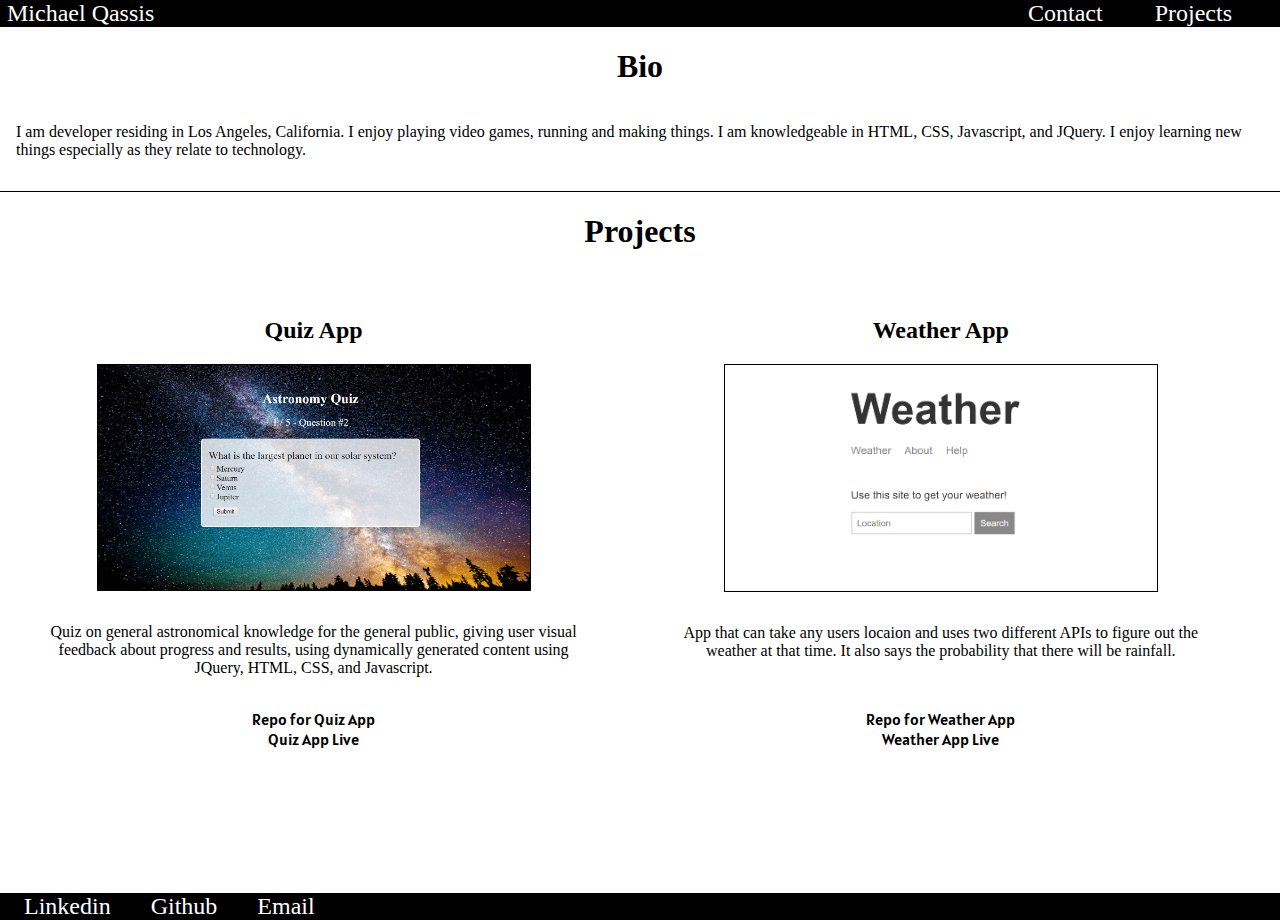
==== index.html @ fcd920d2 "fixing headers" ====
<!DOCTYPE html>
<html lang="en">
<head>
    <meta charset="UTF-8">
    <meta name="viewport" content="width=<device-width>, initial-scale=1.0">
    <meta http-equiv="X-UA-Compatible" content="ie=edge">
    <title>Michael Qassis</title>
    <link rel="stylesheet" type="text/css" href="index.css">
    <link href="https://fonts.googleapis.com/css?family=Open+Sans+Condensed:300&display=swap" rel="stylesheet">
    <link href="https://fonts.googleapis.com/css?family=Gelasio&display=swap" rel="stylesheet">
    <link href="https://fonts.googleapis.com/css?family=Alatsi&display=swap" rel="stylesheet">
</head>
<body>
    <header>
        <nav>
            <ul>
                <li id="name"><a href="index.html">Michael Qassis</a></li>
                <li><a href="Contact.html">Contact</a></li>
                <li><a href="projects.html">Projects</a></li>
            </ul>
        </nav>
    </header>
    <section class="Bio">
    <h1>Bio</h1>
    <p>
        I am developer residing in Los Angeles, California. I enjoy playing video games, running and making
        things. I am knowledgeable in HTML, CSS, Javascript, and JQuery. I enjoy learning new things especially
        as they relate to technology.
    </p>
    </section>
    <section class="main">
        <h1>Projects</h1>
            <div class="container">
                <div class="box">
                    <h2>Quiz App</h2>
                        <img src="Capture.png" alt="quiz app">
                        <p>
                        Quiz on general astronomical knowledge for the general public, giving
                        user visual feedback about progress and results, using
                        dynamically generated content using JQuery, HTML, CSS, and Javascript.
                        </p>    
                        <a href="https://github.com/michael-tq/quiz-app">Repo for Quiz App</a> 
                        <a href="https://michael-tq.github.io/quiz-app/">Quiz App Live</a>
                </div>
                <div class="box">
                    <h2>Weather App</h2>
                        <img src="wea.PNG" alt="weather app">
                        <p>
                        App that can take any users locaion and uses two different APIs
                        to figure out the weather at that time. It also says the probability 
                        that there will be rainfall.
                        </p>
                        <a href="https://github.com/michael-tq/node3-weather-website">Repo for Weather App</a>
                        <a href="https://qassis-weather-application.herokuapp.com/">Weather App Live</a>
                </div>
        </div>
    </section>
       <footer>
                <a href="https://www.linkedin.com/in/michael-qassis-7a8199144">Linkedin</a>
                <a href="https://github.com/michael-tq">Github</a>
                <a href="mailto:michael.qassis.499@my.csun.edu">Email</a>
       </footer>
</body>
</html>
---- index.css ----
body {
    margin: 0;
    font-family: 'Times New Roman', sans-serif;
    position: relative;
    min-height: 100vh;
}

ul li {
    display: inline-block;
    padding-right: 2em;
    color: white;
    font-size: 1.5em;
}

ul {
    text-align: right;
    padding: 0;
    margin: 0;
    overflow: hidden;
}

header {
    background-color: black;
    overflow: hidden;
}

a:visited, a {
    color: white;
    text-decoration: none;
}

#name {
    float: left;
    padding-left: 7px;
}

body {
    background-color: white;
}

h1 {
    text-align: center;
}

.container {
    margin-left: auto;
    margin-right: auto;
    width: 100%;
    margin-top: 1em;
}

p {
    padding: 1em;
}

h2 {
    text-align: center;
}

img {
    width: 75%;
    border: solid 1px black;
}

.Bio {
    border-bottom: 1px solid black;
    margin: 0;
}

.box {
    margin: 2%;
    align-items: center;
    width: 45%;

}

.box a {
    color: black;
    font-family: 'Alatsi', sans-serif;
}

.left {
    text-align: left;
}

.main {
    text-align: center;
    
}

footer {
    background-color: black;
    overflow: hidden;
    margin: 0;
    position: absolute;
    bottom: 0;
    width: 100%;
}

footer a {
    padding-left: 1em;
    padding-right: 0.5em;
    color: white;
    flex-grow: 1;
    font-size: 1.5em;
}

.text {
    color: white;
    margin: 0;
    padding: 0;
}

.screenshot {
    height: 15vh;
    width: 45%;
    border: solid black 1px;
    margin-left: 25%;
}

.container {
    display: flex;
}

.container div {
    display: flex;
    flex-direction: column;
}

.container p {
    flex-grow: 1;
}


@media only screen and (max-height: 900px) {
    footer {
        bottom: -20px;
    }
}

@media screen and (max-width: 500px) {
    .box{
        margin: 25%;
        margin-top: 0%;
        margin-bottom: 0%;
    }

    .container {
        display: block;
        margin-top: 0%:
    }

    footer {
        bottom: -60px;
    }
}

.icons {
    width: 10%;
    height: 5vh;
    margin: 5%;
}

.email {
    width: 5%;
    height: 5vh;
    margin: 5%;
}

.contact-page {
    display: flex;
    flex-direction: column;
    text-align: center;
}
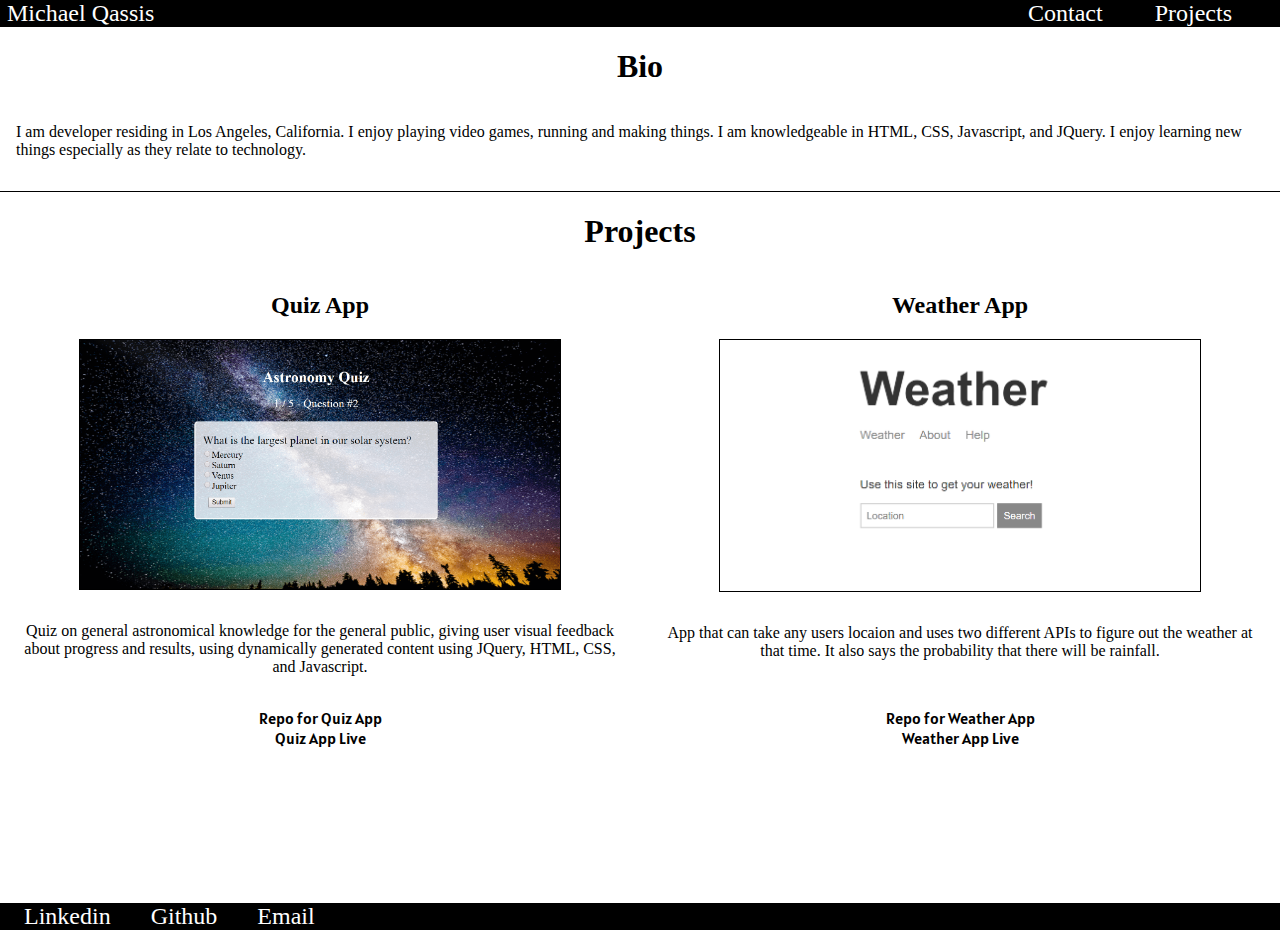
==== commit 83e46099: "fixing size issues" ====
--- a/index.html
+++ b/index.html
@@ -14,9 +14,9 @@
     <header>
         <nav>
             <ul>
-                <li id="name"><a href="index.html">Michael Qassis</a></li>
-                <li><a href="Contact.html">Contact</a></li>
-                <li><a href="projects.html">Projects</a></li>
+                <li id="name"><a href="index.html" target="_blank">Michael Qassis</a></li>
+                <li><a href="Contact.html" target="_blank">Contact</a></li>
+                <li><a href="projects.html" target="_blank">Projects</a></li>
             </ul>
         </nav>
     </header>
@@ -56,9 +56,9 @@
         </div>
     </section>
        <footer>
-                <a href="https://www.linkedin.com/in/michael-qassis-7a8199144">Linkedin</a>
-                <a href="https://github.com/michael-tq">Github</a>
-                <a href="mailto:michael.qassis.499@my.csun.edu">Email</a>
+                <a href="https://www.linkedin.com/in/michael-qassis-7a8199144" target="_blank">Linkedin</a>
+                <a href="https://github.com/michael-tq" target="_blank">Github</a>
+                <a href="mailto:michael.qassis.499@my.csun.edu" target="_blank">Email</a>
        </footer>
 </body>
 </html>
--- a/index.css
+++ b/index.css
@@ -67,12 +67,12 @@
     margin: 0;
 }
 
-.box {
-    margin: 2%;
+div.box {
+    margin: 0;
     align-items: center;
-    width: 45%;
+    width: 100%;
+} 
 
-}
 
 .box a {
     color: black;
@@ -134,7 +134,7 @@
 
 @media only screen and (max-height: 900px) {
     footer {
-        bottom: -20px;
+        bottom: -30px;
     }
 }
 
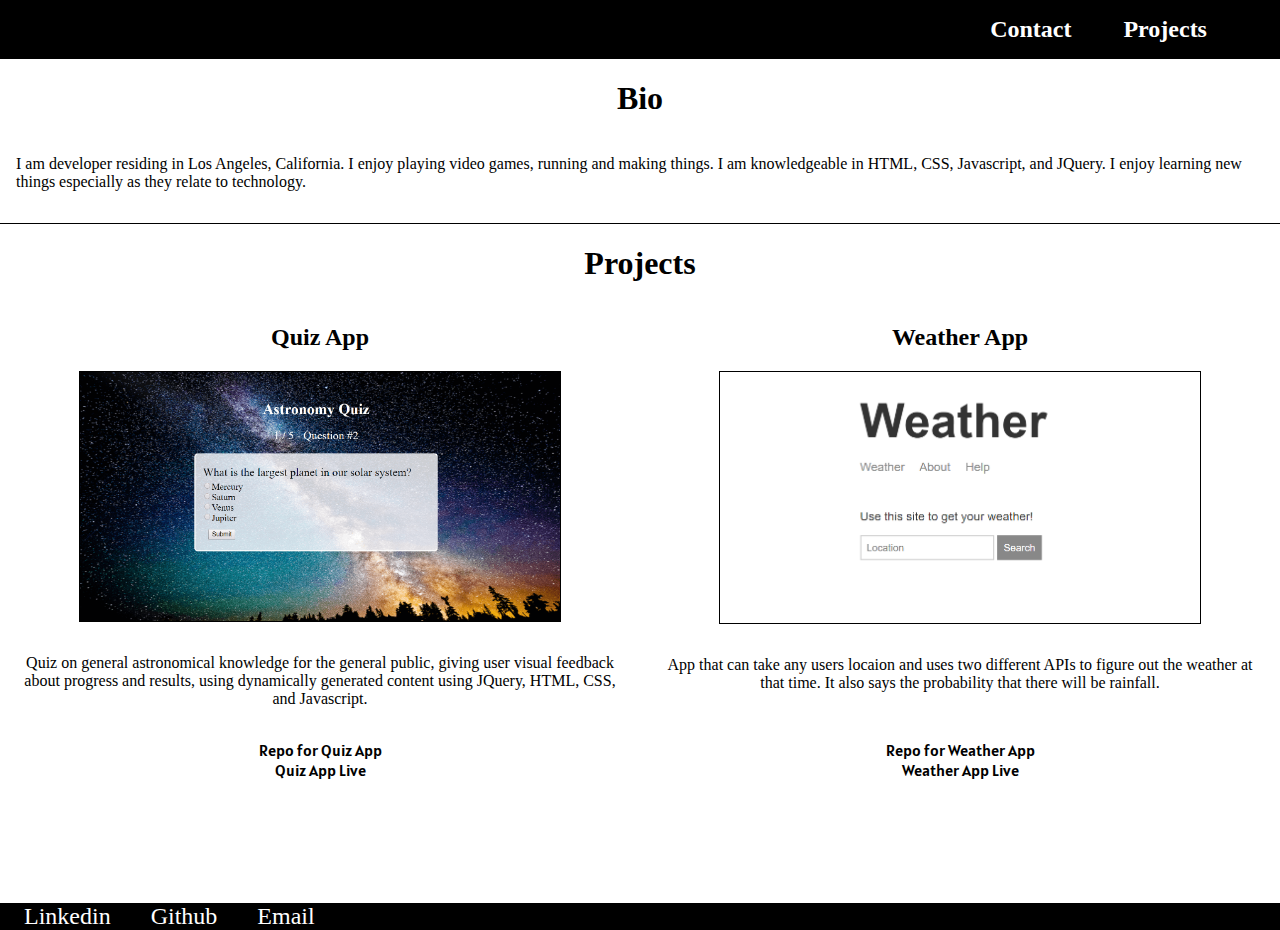
==== commit c016d3d8: "removed name" ====
--- a/index.html
+++ b/index.html
@@ -13,11 +13,13 @@
 <body>
     <header>
         <nav>
-            <ul>
-                <li id="name"><a href="index.html" target="_blank">Michael Qassis</a></li>
-                <li><a href="Contact.html" target="_blank">Contact</a></li>
-                <li><a href="projects.html" target="_blank">Projects</a></li>
-            </ul>
+            <label for="toggle" class="abc">&#9776;</label>
+            <input type="checkbox" id="toggle" />
+            <div class="menu">
+                <!-- <a href="index.html" target="_blank">Michael Qassis</a> -->
+                <a href="Contact.html" target="_blank">Contact</a>
+                <a href="projects.html" target="_blank">Projects</a>>
+            </div>
         </nav>
     </header>
     <section class="Bio">
@@ -39,8 +41,8 @@
                         user visual feedback about progress and results, using
                         dynamically generated content using JQuery, HTML, CSS, and Javascript.
                         </p>    
-                        <a href="https://github.com/michael-tq/quiz-app">Repo for Quiz App</a> 
-                        <a href="https://michael-tq.github.io/quiz-app/">Quiz App Live</a>
+                        <a href="https://github.com/michael-tq/quiz-app" target="_blank">Repo for Quiz App</a> 
+                        <a href="https://michael-tq.github.io/quiz-app/" target="_blank">Quiz App Live</a>
                 </div>
                 <div class="box">
                     <h2>Weather App</h2>
@@ -50,8 +52,8 @@
                         to figure out the weather at that time. It also says the probability 
                         that there will be rainfall.
                         </p>
-                        <a href="https://github.com/michael-tq/node3-weather-website">Repo for Weather App</a>
-                        <a href="https://qassis-weather-application.herokuapp.com/">Weather App Live</a>
+                        <a href="https://github.com/michael-tq/node3-weather-website" target="_blank">Repo for Weather App</a>
+                        <a href="https://qassis-weather-application.herokuapp.com/" target="_blank">Weather App Live</a>
                 </div>
         </div>
     </section>
--- a/index.css
+++ b/index.css
@@ -5,34 +5,49 @@
     min-height: 100vh;
 }
 
-ul li {
+.menu a {
     display: inline-block;
     padding-right: 2em;
     color: white;
     font-size: 1.5em;
-}
-
-ul {
+    font-weight: bold;
+}
+
+.menu {
     text-align: right;
     padding: 0;
     margin: 0;
     overflow: hidden;
-}
-
+    padding: 1em;
+}
+
+label {
+    display: none;
+}
+
+label.abc {
+    font-size: 2.3em
+}
+
+#toggle {
+    display:none
+}
 header {
     background-color: black;
     overflow: hidden;
 }
 
-a:visited, a {
+a:visited, a, #name {
     color: white;
     text-decoration: none;
 }
 
-#name {
+/* #name {
     float: left;
     padding-left: 7px;
-}
+    color: white;
+    text-decoration: none;
+} */
 
 body {
     background-color: white;
@@ -153,6 +168,28 @@
     footer {
         bottom: -60px;
     }
+    
+    .menu a {
+        display: none;
+    }
+
+    label {
+        display: block;
+        color: white;
+        float: right;
+        padding: 1px;
+        cursor: pointer;
+    }
+
+    #toggle:checked + .menu a {
+        display: block;
+        padding-right: 0;
+    }
+
+    footer {
+        font-size: 14px;
+    }
+
 }
 
 .icons {
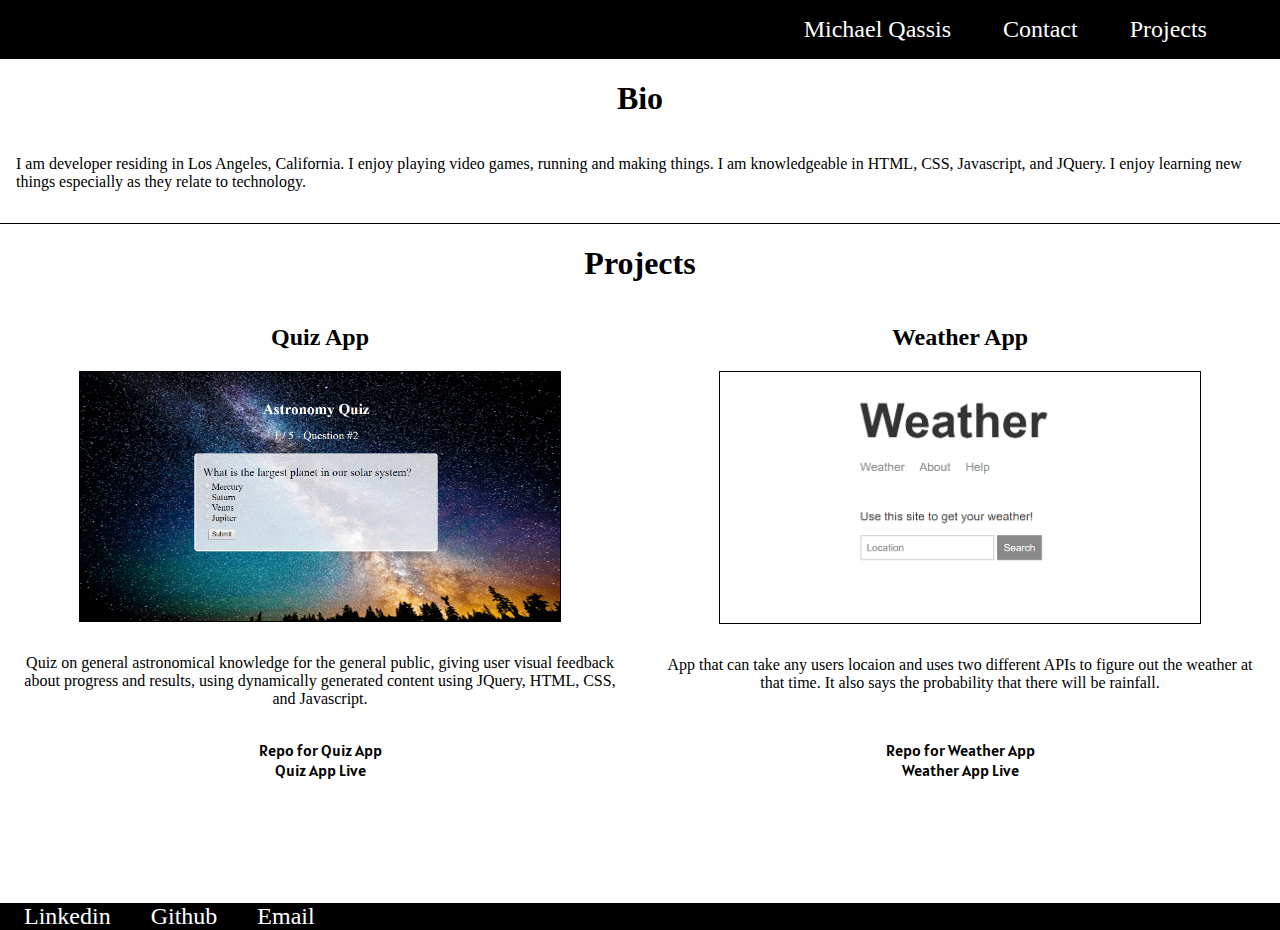
==== commit c9b2fb1b: "readded stuff" ====
--- a/index.html
+++ b/index.html
@@ -16,7 +16,7 @@
             <label for="toggle" class="abc">&#9776;</label>
             <input type="checkbox" id="toggle" />
             <div class="menu">
-                <!-- <a href="index.html" target="_blank">Michael Qassis</a> -->
+                <a href="index.html" target="_blank">Michael Qassis</a>
                 <a href="Contact.html" target="_blank">Contact</a>
                 <a href="projects.html" target="_blank">Projects</a>>
             </div>
--- a/index.css
+++ b/index.css
@@ -10,7 +10,6 @@
     padding-right: 2em;
     color: white;
     font-size: 1.5em;
-    font-weight: bold;
 }
 
 .menu {
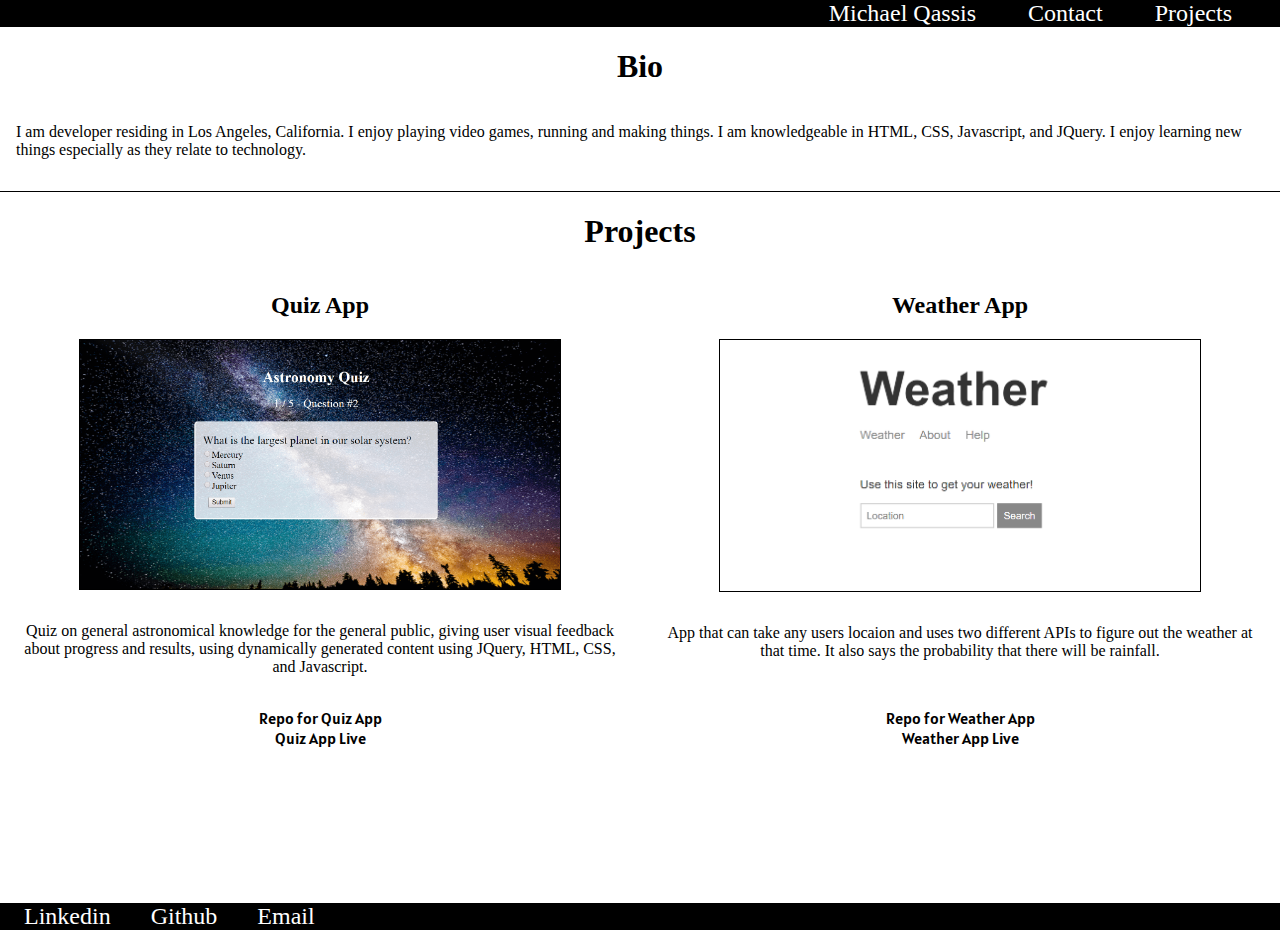
==== commit 09b62746: "changed color back" ====
--- a/index.html
+++ b/index.html
@@ -18,7 +18,7 @@
             <div class="menu">
                 <a href="index.html" target="_blank">Michael Qassis</a>
                 <a href="Contact.html" target="_blank">Contact</a>
-                <a href="projects.html" target="_blank">Projects</a>>
+                <a href="projects.html" target="_blank">Projects</a>
             </div>
         </nav>
     </header>
--- a/index.css
+++ b/index.css
@@ -8,7 +8,7 @@
 .menu a {
     display: inline-block;
     padding-right: 2em;
-    color: white;
+    color: rgb(255,255,255);
     font-size: 1.5em;
 }
 
@@ -17,7 +17,8 @@
     padding: 0;
     margin: 0;
     overflow: hidden;
-    padding: 1em;
+    background-color: #000000;
+    /* padding: 1em; */
 }
 
 label {
@@ -37,7 +38,7 @@
 }
 
 a:visited, a, #name {
-    color: white;
+    color: rgb(255,255,255);
     text-decoration: none;
 }
 
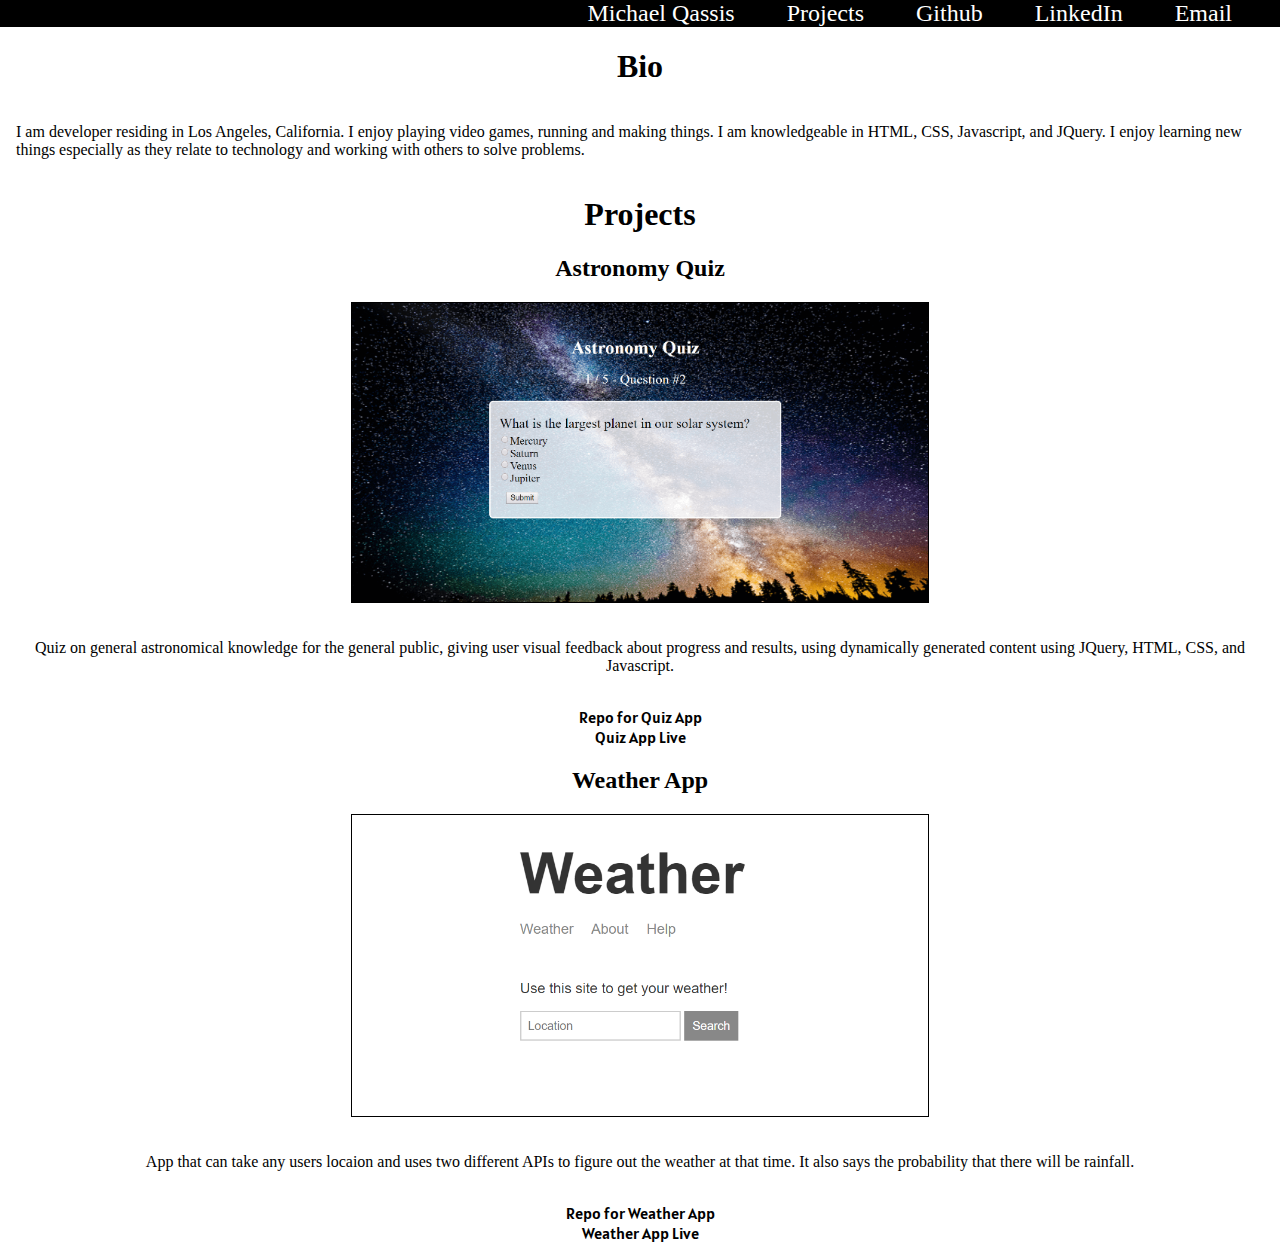
==== commit 4eb35cdf: "fixed links" ====
--- a/index.html
+++ b/index.html
@@ -9,6 +9,7 @@
     <link href="https://fonts.googleapis.com/css?family=Open+Sans+Condensed:300&display=swap" rel="stylesheet">
     <link href="https://fonts.googleapis.com/css?family=Gelasio&display=swap" rel="stylesheet">
     <link href="https://fonts.googleapis.com/css?family=Alatsi&display=swap" rel="stylesheet">
+    <link rel="shortcut icon" href="favicon.ico" type="image/x-icon">
 </head>
 <body>
     <header>
@@ -16,33 +17,35 @@
             <label for="toggle" class="abc">&#9776;</label>
             <input type="checkbox" id="toggle" />
             <div class="menu">
-                <a href="index.html" target="_blank">Michael Qassis</a>
-                <a href="Contact.html" target="_blank">Contact</a>
-                <a href="projects.html" target="_blank">Projects</a>
+                <a href="index.html">Michael Qassis</a>
+                <a href="#projects-list">Projects</a>
+                <a href="https://github.com/michael-tq" target="_blank">Github</a>
+                <a href="https://www.linkedin.com/in/michael-qassis-7a8199144" target="_blank">LinkedIn</a>
+                <a href="mailto:michael.qassis.499@my.csun.edu" target="_blank">Email</a>
             </div>
         </nav>
     </header>
-    <section class="Bio">
+    <section class="bio">
     <h1>Bio</h1>
     <p>
         I am developer residing in Los Angeles, California. I enjoy playing video games, running and making
         things. I am knowledgeable in HTML, CSS, Javascript, and JQuery. I enjoy learning new things especially
-        as they relate to technology.
+        as they relate to technology and working with others to solve problems.
     </p>
     </section>
-    <section class="main">
+    <section id="projects-list" class="main">
         <h1>Projects</h1>
             <div class="container">
                 <div class="box">
-                    <h2>Quiz App</h2>
+                    <h2>Astronomy Quiz</h2>
                         <img src="Capture.png" alt="quiz app">
                         <p>
                         Quiz on general astronomical knowledge for the general public, giving
                         user visual feedback about progress and results, using
                         dynamically generated content using JQuery, HTML, CSS, and Javascript.
                         </p>    
-                        <a href="https://github.com/michael-tq/quiz-app" target="_blank">Repo for Quiz App</a> 
-                        <a href="https://michael-tq.github.io/quiz-app/" target="_blank">Quiz App Live</a>
+                        <a href="https://github.com/michael-tq/quiz-app" target="_blank" class="button-style">Repo for Quiz App</a> <br>
+                        <a href="https://michael-tq.github.io/quiz-app/" target="_blank" class="button-style">Quiz App Live</a>
                 </div>
                 <div class="box">
                     <h2>Weather App</h2>
@@ -52,15 +55,16 @@
                         to figure out the weather at that time. It also says the probability 
                         that there will be rainfall.
                         </p>
-                        <a href="https://github.com/michael-tq/node3-weather-website" target="_blank">Repo for Weather App</a>
-                        <a href="https://qassis-weather-application.herokuapp.com/" target="_blank">Weather App Live</a>
+                        <a href="https://github.com/michael-tq/node3-weather-website" target="_blank" class="button-style">Repo for Weather App</a> <br>
+                        <a href="https://qassis-weather-application.herokuapp.com/" target="_blank" class="button-style">Weather App Live</a>
                 </div>
         </div>
     </section>
-       <footer>
+    
+       <!-- <footer>
                 <a href="https://www.linkedin.com/in/michael-qassis-7a8199144" target="_blank">Linkedin</a>
                 <a href="https://github.com/michael-tq" target="_blank">Github</a>
                 <a href="mailto:michael.qassis.499@my.csun.edu" target="_blank">Email</a>
-       </footer>
+       </footer> -->
 </body>
 </html>
--- a/index.css
+++ b/index.css
@@ -4,7 +4,6 @@
     position: relative;
     min-height: 100vh;
 }
-
 .menu a {
     display: inline-block;
     padding-right: 2em;
@@ -18,7 +17,6 @@
     margin: 0;
     overflow: hidden;
     background-color: #000000;
-    /* padding: 1em; */
 }
 
 label {
@@ -30,7 +28,7 @@
 }
 
 #toggle {
-    display:none
+    display: none
 }
 header {
     background-color: black;
@@ -41,13 +39,6 @@
     color: rgb(255,255,255);
     text-decoration: none;
 }
-
-/* #name {
-    float: left;
-    padding-left: 7px;
-    color: white;
-    text-decoration: none;
-} */
 
 body {
     background-color: white;
@@ -103,109 +94,56 @@
     
 }
 
-footer {
-    background-color: black;
-    overflow: hidden;
-    margin: 0;
-    position: absolute;
-    bottom: 0;
-    width: 100%;
-}
-
-footer a {
-    padding-left: 1em;
-    padding-right: 0.5em;
-    color: white;
-    flex-grow: 1;
-    font-size: 1.5em;
-}
-
-.text {
-    color: white;
-    margin: 0;
-    padding: 0;
-}
-
-.screenshot {
-    height: 15vh;
-    width: 45%;
-    border: solid black 1px;
-    margin-left: 25%;
+.box{
+    margin: 25%;
+    margin-top: 0%;
+    margin-bottom: 0%;
 }
 
 .container {
-    display: flex;
+    display: block;
+    margin-top: 0%:
 }
 
-.container div {
-    display: flex;
-    flex-direction: column;
+.menu a {
+    display: none;
 }
 
-.container p {
-    flex-grow: 1;
+label {
+    display: block;
+    color: white;
+    float: right;
+    padding: 1px;
+    cursor: pointer;
 }
 
-
-@media only screen and (max-height: 900px) {
-    footer {
-        bottom: -30px;
-    }
+#toggle:checked + .menu a {
+    display: block;
+    padding-right: 0;
 }
 
-@media screen and (max-width: 500px) {
-    .box{
-        margin: 25%;
-        margin-top: 0%;
-        margin-bottom: 0%;
-    }
-
-    .container {
-        display: block;
-        margin-top: 0%:
-    }
-
-    footer {
-        bottom: -60px;
-    }
-    
-    .menu a {
+@media screen and (min-width: 800px) {
+    label.abc {
         display: none;
     }
 
-    label {
-        display: block;
-        color: white;
-        float: right;
-        padding: 1px;
-        cursor: pointer;
+    img {
+        width: 45%;
+        border: solid 1px black;
     }
 
-    #toggle:checked + .menu a {
-        display: block;
-        padding-right: 0;
+    .menu a {
+        display: inline-block;
+        padding-right: 2em;
+        color: rgb(255,255,255);
+        font-size: 1.5em;
     }
-
-    footer {
-        font-size: 14px;
+    
+    .menu {
+        text-align: right;
+        padding: 0;
+        margin: 0;
+        overflow: hidden;
+        background-color: #000000;
     }
-
 }
-
-.icons {
-    width: 10%;
-    height: 5vh;
-    margin: 5%;
-}
-
-.email {
-    width: 5%;
-    height: 5vh;
-    margin: 5%;
-}
-
-.contact-page {
-    display: flex;
-    flex-direction: column;
-    text-align: center;
-}